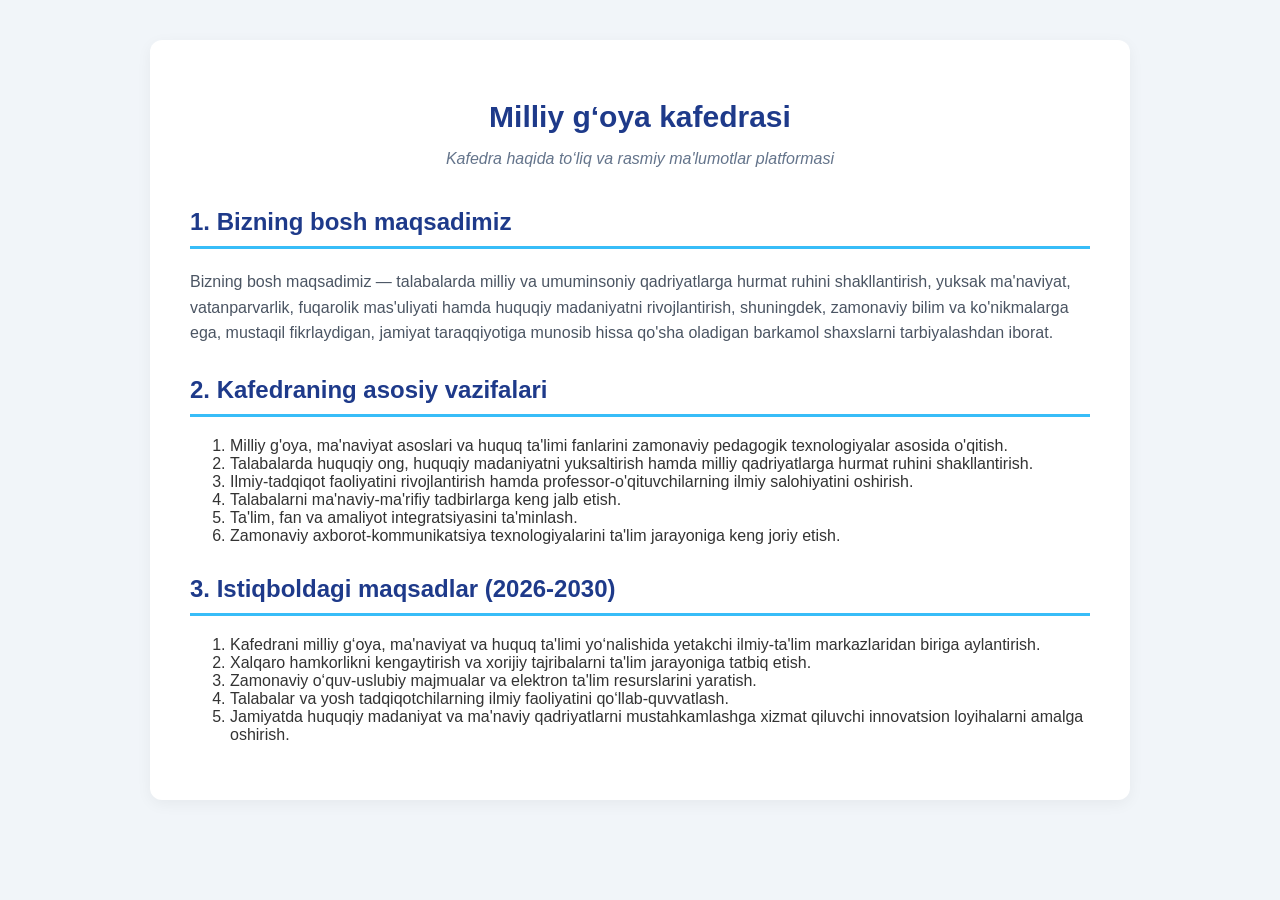
==== about.html @ 5741255f "Add files via upload" ====
<!DOCTYPE html>
<html lang="uz">
<head>
    <meta charset="UTF-8">
    <meta name="viewport" content="width=device-width, initial-scale=1.0">
    <title>Kafedra haqida batafsil ma'lumot</title>
    <link rel="stylesheet" href="style.css">
    <style>
        body {
            font-family: 'Segoe UI', sans-serif;
            background-color: #f1f5f9;
            margin: 0;
            padding: 40px 20px;
        }
        .about-page-container {
            max-width: 900px;
            margin: 0 auto;
            background: white;
            padding: 40px;
            border-radius: 12px;
            box-shadow: 0 4px 15px rgba(0,0,0,0.05);
        }
        h2 {
            color: #1e3a8a;
            border-bottom: 3px solid #38bdf8;
            padding-bottom: 10px;
            margin-top: 30px;
            font-size: 24px;
        }
        .main-title {
            text-align: center;
            color: #1e3a8a;
            font-size: 30px;
            margin-bottom: 10px;
        }
        .subtitle {
            text-align: center;
            color: #64748b;
            font-style: italic;
            margin-bottom: 40px;
        }
    </style>
</head>
<body>

    <div class="about-page-container">
        <h1 class="main-title">Milliy g‘oya kafedrasi</h1>
        <p class="subtitle">Kafedra haqida to‘liq va rasmiy ma'lumotlar platformasi</p>
        
        <h2>1. Bizning bosh maqsadimiz</h2>
        <p style="line-height: 1.6; color: #4b5563; font-size: 16px;">
            Bizning bosh maqsadimiz — talabalarda milliy va umuminsoniy qadriyatlarga hurmat ruhini shakllantirish, yuksak ma'naviyat, vatanparvarlik, fuqarolik mas'uliyati hamda huquqiy madaniyatni rivojlantirish, shuningdek, zamonaviy bilim va ko'nikmalarga ega, mustaqil fikrlaydigan, jamiyat taraqqiyotiga munosib hissa qo'sha oladigan barkamol shaxslarni tarbiyalashdan iborat.
        </p>

        <h2>2. Kafedraning asosiy vazifalari</h2>
        <ol class="task-list">
            <li>Milliy g'oya, ma'naviyat asoslari va huquq ta'limi fanlarini zamonaviy pedagogik texnologiyalar asosida o'qitish.</li>
            <li>Talabalarda huquqiy ong, huquqiy madaniyatni yuksaltirish hamda milliy qadriyatlarga hurmat ruhini shakllantirish.</li>
            <li>Ilmiy-tadqiqot faoliyatini rivojlantirish hamda professor-o'qituvchilarning ilmiy salohiyatini oshirish.</li>
            <li>Talabalarni ma'naviy-ma'rifiy tadbirlarga keng jalb etish.</li>
            <li>Ta'lim, fan va amaliyot integratsiyasini ta'minlash.</li>
            <li>Zamonaviy axborot-kommunikatsiya texnologiyalarini ta'lim jarayoniga keng joriy etish.</li>
        </ol>

        <h2>3. Istiqboldagi maqsadlar (2026-2030)</h2>
        <ol class="task-list">
            <li>Kafedrani milliy g‘oya, ma'naviyat va huquq ta'limi yo‘nalishida yetakchi ilmiy-ta'lim markazlaridan biriga aylantirish.</li>
            <li>Xalqaro hamkorlikni kengaytirish va xorijiy tajribalarni ta'lim jarayoniga tatbiq etish.</li>
            <li>Zamonaviy o‘quv-uslubiy majmualar va elektron ta'lim resurslarini yaratish.</li>
            <li>Talabalar va yosh tadqiqotchilarning ilmiy faoliyatini qo‘llab-quvvatlash.</li>
            <li>Jamiyatda huquqiy madaniyat va ma'naviy qadriyatlarni mustahkamlashga xizmat qiluvchi innovatsion loyihalarni amalga oshirish.</li>
        </ol>
    </div>

</body>
</html>
---- style.css ----
/* Umumiy sozlamalar */
body {
    font-family: 'Segoe UI', Tahoma, Geneva, Verdana, sans-serif;
    margin: 0;
    padding: 0;
    background-color: #f4f6f9;
    color: #333;
}

/* Yuqori menyu dizayni */
header {
    background-color: #1e3a8a; /* Universitetbop to'q ko'k rang */
    color: white;
    padding: 20px 50px;
    display: flex;
    justify-content: space-between;
    align-items: center;
}

header .logo {
    font-size: 20px;
    font-weight: bold;
}

header nav a {
    color: white;
    text-decoration: none;
    margin-left: 20px;
    font-weight: bold;
    transition: 0.3s;
}

header nav a:hover {
    color: #38bdf8; /* Sichqoncha ustiga kelganda och ko'k bo'ladi */
}

/* Asosiy banner qismi */
#home {
    text-align: center;
    padding: 80px 20px;
    background-color: #ffffff;
    box-shadow: 0 4px 6px rgba(0,0,0,0.05);
}

#home h1 {
    color: #1e3a8a;
    font-size: 36px;
    margin-bottom: 10px;
}

/* O'qituvchilar bo'limi */
#teachers {
    padding: 50px;
    text-align: center;
}

#teachers h2 {
    color: #1e3a8a;
    margin-bottom: 30px;
}

.teacher-grid {
    display: flex;
    justify-content: center;
    gap: 20px;
}

.teacher-card {
    background-color: white;
    padding: 20px;
    border-radius: 8px;
    width: 250px;
    box-shadow: 0 4px 10px rgba(0,0,0,0.08);
    border-top: 4px solid #1e3a8a; /* Kartaning tepasiga ko'k chiziq */
}/* Sillabuslar bo'limi dizayni */
#syllabus {
    padding: 50px;
    background-color: #ffffff;
    text-align: center;
    margin-top: 30px;
    box-shadow: 0 -4px 6px rgba(0,0,0,0.02);
}

#syllabus h2 {
    color: #1e3a8a;
}

.syllabus-list {
    max-width: 600px;
    margin: 30px auto;
    text-align: left;
}

.syllabus-item {
    background-color: #f4f6f9;
    padding: 15px 20px;
    margin-bottom: 10px;
    border-radius: 6px;
    display: flex;
    justify-content: space-between;
    align-items: center;
    border-left: 5px solid #38bdf8; /* Chap tarafiga och ko'k chiziq */
}

.syllabus-item span {
    font-weight: 500;
}

/* Yuklab olish tugmasi dizayni */
.download-btn {
    background-color: #1e3a8a;
    color: white;
    text-decoration: none;
    padding: 8px 15px;
    border-radius: 4px;
    font-size: 14px;
    font-weight: bold;
    transition: 0.3s;
}

.download-btn:hover {
    background-color: #38bdf8;
    color: #1e3a8a;
}/* Yuklab olish bo'limidagi matn rangini to'g'rilash */
.syllabus-item span {
    color: #1e3a8a; /* Matn rangini chiroyli to'q ko'k qiladi */
}

/* "Tez kunda" deb yozilgan havolani ham ko'rinadigan qilish */
.syllabus-item a[href="#"] {
    color: #ef4444; /* Uni qizil rangda ko'rsatadi */
    text-decoration: none;
    font-weight: bold;
}/* Banner rasmi dizayni */
.banner-img {
    width: 100%;
    max-width: 800px; /* Rasm kengligini chegaralaydi */
    height: 350px;
    object-fit: cover; /* Rasmni cho'zib yubormasdan chiroyli kesadi */
    border-radius: 12px; /* Burchaklarini yumaloq qiladi */
    margin-bottom: 20px;
    box-shadow: 0 8px 20px rgba(0, 0, 0, 0.15); /* Rasmga soya beradi */
}/* Ochilib chiquvchi blok dizayni */
#about {
    padding: 60px 20px;
    background-color: #f8fafc;
    text-align: center;
}

.instruction {
    color: #6b7280;
    margin-bottom: 25px;
    font-style: italic;
}

.accordion-container {
    max-width: 800px;
    margin: 0 auto;
    text-align: left;
}

.accordion-item {
    background-color: white;
    margin-bottom: 15px;
    border-radius: 8px;
    box-shadow: 0 4px 6px rgba(0, 0, 0, 0.05);
    overflow: hidden;
    border-left: 5px solid #1e3a8a;
}

.accordion-header {
    background-color: #ffffff;
    color: #1e3a8a;
    padding: 20px;
    font-size: 18px;
    font-weight: bold;
    cursor: pointer;
    display: flex;
    justify-content: space-between;
    align-items: center;
    transition: background 0.3s;
    user-select: none;
}

.accordion-header:hover {
    background-color: #f1f5f9;
}

.accordion-header span {
    font-size: 22px;
    color: #38bdf8;
    transition: 0.3s;
}

/* Berkinib turadigan kontent qismi */
.accordion-content {
    max-height: 0;
    overflow: hidden;
    transition: max-height 0.3s ease-out;
    background-color: #fcfdfe;
}

.accordion-content p {
    padding: 0 20px 20px 20px;
    margin: 0;
    line-height: 1.6;
    color: #4b5563;
}/* "Xush kelibsiz" sarlavhasi dizayni */
#home h1 {
    font-family: 'Segoe UI', Roboto, sans-serif;
    color: #1e3a8a;
    font-size: 38px;
    font-weight: 800;
    margin-bottom: 25px;
    letter-spacing: -0.5px; /* Harflarni bir-biriga yaqinroq va nafis qiladi */
}

/* Yangi zamonaviy blok (Badge) dizayni */
.platform-badge {
    background: linear-gradient(135deg, #f0f4f8 0%, #e2e8f0 100%);
    border-left: 5px solid #38bdf8; /* Och ko'k urg'u chizig'i */
    display: inline-flex;
    align-items: center;
    justify-content: center;
    gap: 15px;
    padding: 12px 25px;
    border-radius: 30px; /* Yumaloq chiroyli kapsula shakli */
    max-width: 85%;
    margin: 0 auto;
    box-shadow: 0 4px 12px rgba(0, 0, 0, 0.03);
}

/* Yo'nalish kodi (60111100) uchun chiroyli ko'k quticha */
.code-number {
    background-color: #1e3a8a;
    color: white;
    font-weight: bold;
    padding: 6px 14px;
    border-radius: 20px;
    font-size: 14px;
    letter-spacing: 1px;
}

/* Asosiy matn shrifti va dizayni */
.platform-text {
    margin: 0;
    color: #334155;
    font-size: 15px;
    font-weight: 600;
    text-transform: uppercase; /* Harflarni tartibli katta qiladi */
    letter-spacing: 0.5px;
    line-height: 1.4;
    text-align: left;
}
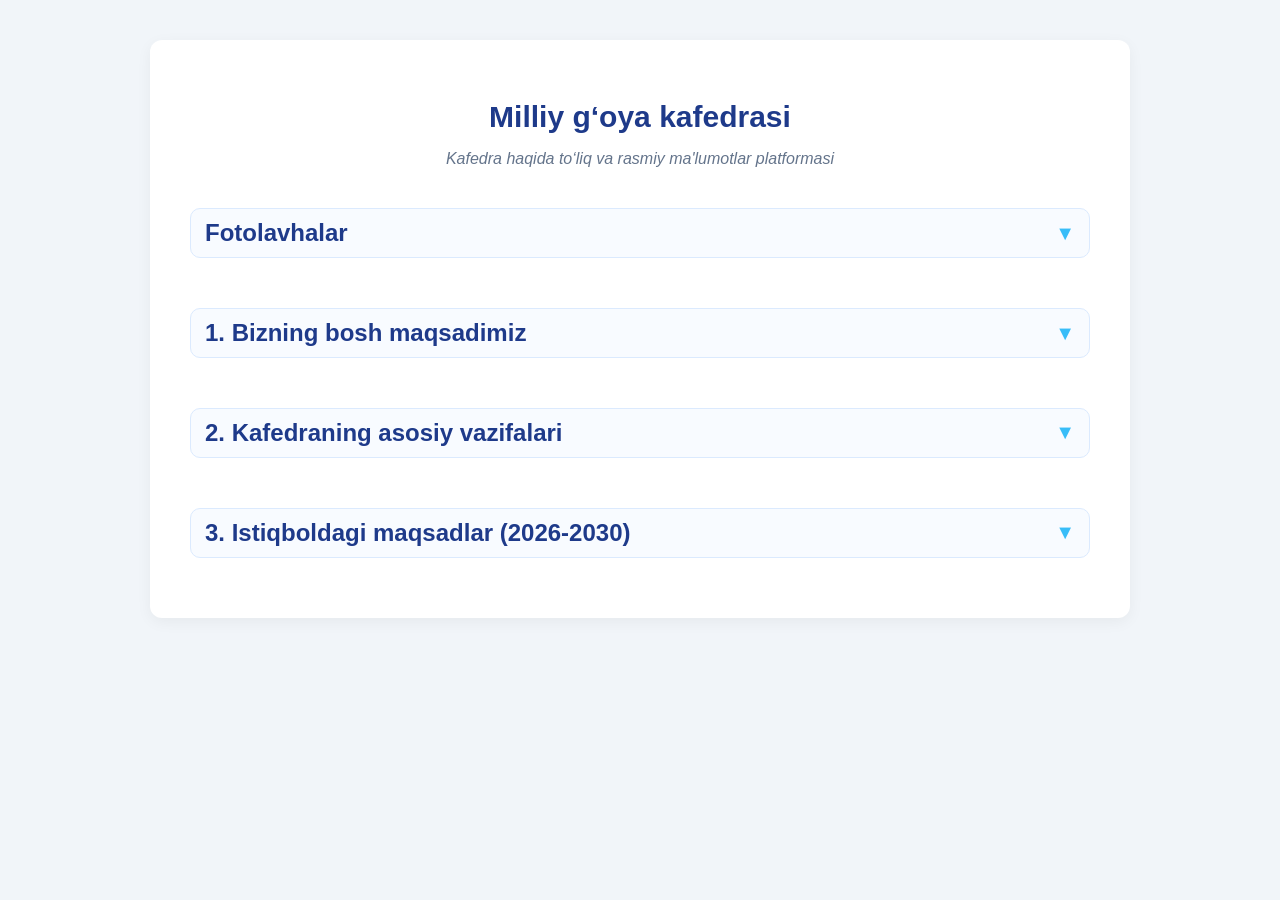
==== commit b7d53576: "Add files via upload" ====
--- a/about.html
+++ b/about.html
@@ -39,6 +39,135 @@
             font-style: italic;
             margin-bottom: 40px;
         }
+        .gallery-toggle {
+            display: flex;
+            align-items: center;
+            justify-content: space-between;
+            cursor: pointer;
+            user-select: none;
+            margin-top: 30px;
+            padding: 10px 14px;
+            border: 1px solid #dbeafe;
+            border-radius: 10px;
+            background: #f8fbff;
+            transition: background 0.2s ease;
+        }
+        .gallery-toggle:hover {
+            background: #eff6ff;
+        }
+        .gallery-toggle .arrow {
+            font-size: 20px;
+            color: #38bdf8;
+            transition: transform 0.3s ease;
+        }
+        .content-toggle {
+            display: flex;
+            align-items: center;
+            justify-content: space-between;
+            cursor: pointer;
+            user-select: none;
+            padding: 10px 14px;
+            border: 1px solid #dbeafe;
+            border-radius: 10px;
+            background: #f8fbff;
+            transition: background 0.2s ease;
+        }
+        .content-toggle:hover {
+            background: #eff6ff;
+        }
+        .content-toggle .arrow {
+            font-size: 20px;
+            color: #38bdf8;
+            transition: transform 0.3s ease;
+        }
+        .gallery-content {
+            max-height: 0;
+            overflow: hidden;
+            transition: max-height 0.3s ease;
+        }
+        .gallery-content.open {
+            max-height: 1400px;
+        }
+        .gallery-grid {
+            display: grid;
+            grid-template-columns: repeat(2, minmax(220px, 1fr));
+            gap: 20px;
+            margin: 20px 0 30px;
+        }
+        .gallery-item {
+            background: #f8fafc;
+            border: 1px solid #e2e8f0;
+            border-radius: 12px;
+            overflow: hidden;
+            box-shadow: 0 4px 12px rgba(15, 23, 42, 0.06);
+            cursor: pointer;
+            transition: transform 0.2s ease, box-shadow 0.2s ease;
+        }
+        .gallery-item:hover {
+            transform: translateY(-2px);
+            box-shadow: 0 8px 16px rgba(15, 23, 42, 0.12);
+        }
+        .gallery-item img {
+            width: 100%;
+            height: 220px;
+            object-fit: cover;
+            display: block;
+        }
+        .gallery-item figcaption {
+            padding: 10px 12px;
+            font-size: 14px;
+            color: #334155;
+            font-weight: 600;
+            text-align: center;
+        }
+        .modal {
+            display: none;
+            position: fixed;
+            inset: 0;
+            background: rgba(2, 6, 23, 0.85);
+            justify-content: center;
+            align-items: center;
+            z-index: 2000;
+            padding: 20px;
+        }
+        .modal.active {
+            display: flex;
+        }
+        .modal-content {
+            position: relative;
+            max-width: 900px;
+            width: 100%;
+            max-height: 90vh;
+            background: white;
+            border-radius: 16px;
+            overflow: hidden;
+            box-shadow: 0 20px 50px rgba(0, 0, 0, 0.25);
+        }
+        .modal-content img {
+            width: 100%;
+            height: auto;
+            max-height: 80vh;
+            object-fit: contain;
+            display: block;
+        }
+        .modal-close {
+            position: absolute;
+            top: 10px;
+            right: 12px;
+            background: rgba(15, 23, 42, 0.8);
+            color: white;
+            border: none;
+            border-radius: 50%;
+            width: 36px;
+            height: 36px;
+            font-size: 20px;
+            cursor: pointer;
+        }
+        @media (max-width: 640px) {
+            .gallery-grid {
+                grid-template-columns: 1fr;
+            }
+        }
     </style>
 </head>
 <body>
@@ -46,31 +175,113 @@
     <div class="about-page-container">
         <h1 class="main-title">Milliy g‘oya kafedrasi</h1>
         <p class="subtitle">Kafedra haqida to‘liq va rasmiy ma'lumotlar platformasi</p>
+
+        <h2 class="gallery-toggle" onclick="toggleGallery()">
+            <span>Fotolavhalar</span>
+            <span class="arrow" id="galleryArrow">▼</span>
+        </h2>
+        <div class="gallery-content" id="galleryContent">
+            <div class="gallery-grid">
+                <figure class="gallery-item" onclick="openModal('jontoshmatov22.jpg', 'Jontoshmatov 22')">
+                    <img src="jontoshmatov22.jpg" alt="Jontoshmatov 22">
+                    <figcaption>Jontoshmatov 22</figcaption>
+                </figure>
+                <figure class="gallery-item" onclick="openModal('jontoshmatov33.jpg', 'Jontoshmatov 33')">
+                    <img src="jontoshmatov33.jpg" alt="Jontoshmatov 33">
+                    <figcaption>Jontoshmatov 33</figcaption>
+                </figure>
+                <figure class="gallery-item" onclick="openModal('jontoshmatov44.jpg', 'Jontoshmatov 44')">
+                    <img src="jontoshmatov44.jpg" alt="Jontoshmatov 44">
+                    <figcaption>Jontoshmatov 44</figcaption>
+                </figure>
+                <figure class="gallery-item" onclick="openModal('jon toshmatov.jpg', 'Jon Toshmatov')">
+                    <img src="jon toshmatov.jpg" alt="Jon Toshmatov">
+                    <figcaption>Jon Toshmatov</figcaption>
+                </figure>
+            </div>
+        </div>
         
-        <h2>1. Bizning bosh maqsadimiz</h2>
-        <p style="line-height: 1.6; color: #4b5563; font-size: 16px;">
-            Bizning bosh maqsadimiz — talabalarda milliy va umuminsoniy qadriyatlarga hurmat ruhini shakllantirish, yuksak ma'naviyat, vatanparvarlik, fuqarolik mas'uliyati hamda huquqiy madaniyatni rivojlantirish, shuningdek, zamonaviy bilim va ko'nikmalarga ega, mustaqil fikrlaydigan, jamiyat taraqqiyotiga munosib hissa qo'sha oladigan barkamol shaxslarni tarbiyalashdan iborat.
-        </p>
-
-        <h2>2. Kafedraning asosiy vazifalari</h2>
-        <ol class="task-list">
-            <li>Milliy g'oya, ma'naviyat asoslari va huquq ta'limi fanlarini zamonaviy pedagogik texnologiyalar asosida o'qitish.</li>
-            <li>Talabalarda huquqiy ong, huquqiy madaniyatni yuksaltirish hamda milliy qadriyatlarga hurmat ruhini shakllantirish.</li>
-            <li>Ilmiy-tadqiqot faoliyatini rivojlantirish hamda professor-o'qituvchilarning ilmiy salohiyatini oshirish.</li>
-            <li>Talabalarni ma'naviy-ma'rifiy tadbirlarga keng jalb etish.</li>
-            <li>Ta'lim, fan va amaliyot integratsiyasini ta'minlash.</li>
-            <li>Zamonaviy axborot-kommunikatsiya texnologiyalarini ta'lim jarayoniga keng joriy etish.</li>
-        </ol>
-
-        <h2>3. Istiqboldagi maqsadlar (2026-2030)</h2>
-        <ol class="task-list">
-            <li>Kafedrani milliy g‘oya, ma'naviyat va huquq ta'limi yo‘nalishida yetakchi ilmiy-ta'lim markazlaridan biriga aylantirish.</li>
-            <li>Xalqaro hamkorlikni kengaytirish va xorijiy tajribalarni ta'lim jarayoniga tatbiq etish.</li>
-            <li>Zamonaviy o‘quv-uslubiy majmualar va elektron ta'lim resurslarini yaratish.</li>
-            <li>Talabalar va yosh tadqiqotchilarning ilmiy faoliyatini qo‘llab-quvvatlash.</li>
-            <li>Jamiyatda huquqiy madaniyat va ma'naviy qadriyatlarni mustahkamlashga xizmat qiluvchi innovatsion loyihalarni amalga oshirish.</li>
-        </ol>
+        <h2 class="content-toggle" onclick="toggleContent('goalContent', 'goalArrow')">
+            <span>1. Bizning bosh maqsadimiz</span>
+            <span class="arrow" id="goalArrow">▼</span>
+        </h2>
+        <div class="gallery-content" id="goalContent">
+            <p style="line-height: 1.6; color: #4b5563; font-size: 16px; margin: 12px 0 0 0;">
+                Bizning bosh maqsadimiz — talabalarda milliy va umuminsoniy qadriyatlarga hurmat ruhini shakllantirish, yuksak ma'naviyat, vatanparvarlik, fuqarolik mas'uliyati hamda huquqiy madaniyatni rivojlantirish, shuningdek, zamonaviy bilim va ko'nikmalarga ega, mustaqil fikrlaydigan, jamiyat taraqqiyotiga munosib hissa qo'sha oladigan barkamol shaxslarni tarbiyalashdan iborat.
+            </p>
+        </div>
+
+        <h2 class="content-toggle" onclick="toggleContent('tasksContent', 'tasksArrow')">
+            <span>2. Kafedraning asosiy vazifalari</span>
+            <span class="arrow" id="tasksArrow">▼</span>
+        </h2>
+        <div class="gallery-content" id="tasksContent">
+            <ol class="task-list" style="margin: 12px 0 0 0;">
+                <li>Milliy g'oya, ma'naviyat asoslari va huquq ta'limi fanlarini zamonaviy pedagogik texnologiyalar asosida o'qitish.</li>
+                <li>Talabalarda huquqiy ong, huquqiy madaniyatni yuksaltirish hamda milliy qadriyatlarga hurmat ruhini shakllantirish.</li>
+                <li>Ilmiy-tadqiqot faoliyatini rivojlantirish hamda professor-o'qituvchilarning ilmiy salohiyatini oshirish.</li>
+                <li>Talabalarni ma'naviy-ma'rifiy tadbirlarga keng jalb etish.</li>
+                <li>Ta'lim, fan va amaliyot integratsiyasini ta'minlash.</li>
+                <li>Zamonaviy axborot-kommunikatsiya texnologiyalarini ta'lim jarayoniga keng joriy etish.</li>
+            </ol>
+        </div>
+
+        <h2 class="content-toggle" onclick="toggleContent('goalsContent', 'goalsArrow')">
+            <span>3. Istiqboldagi maqsadlar (2026-2030)</span>
+            <span class="arrow" id="goalsArrow">▼</span>
+        </h2>
+        <div class="gallery-content" id="goalsContent">
+            <ol class="task-list" style="margin: 12px 0 0 0;">
+                <li>Kafedrani milliy g‘oya, ma'naviyat va huquq ta'limi yo‘nalishida yetakchi ilmiy-ta'lim markazlaridan biriga aylantirish.</li>
+                <li>Xalqaro hamkorlikni kengaytirish va xorijiy tajribalarni ta'lim jarayoniga tatbiq etish.</li>
+                <li>Zamonaviy o‘quv-uslubiy majmualar va elektron ta'lim resurslarini yaratish.</li>
+                <li>Talabalar va yosh tadqiqotchilarning ilmiy faoliyatini qo‘llab-quvvatlash.</li>
+                <li>Jamiyatda huquqiy madaniyat va ma'naviy qadriyatlarni mustahkamlashga xizmat qiluvchi innovatsion loyihalarni amalga oshirish.</li>
+            </ol>
+        </div>
     </div>
+
+    <div class="modal" id="imageModal" onclick="closeModal()">
+        <div class="modal-content" onclick="event.stopPropagation()">
+            <button class="modal-close" onclick="closeModal()" aria-label="Yopish">×</button>
+            <img id="modalImage" src="" alt="">
+        </div>
+    </div>
+
+    <script>
+        function toggleGallery() {
+            const content = document.getElementById('galleryContent');
+            const arrow = document.getElementById('galleryArrow');
+            const isOpen = content.classList.contains('open');
+
+            content.classList.toggle('open', !isOpen);
+            arrow.style.transform = isOpen ? 'rotate(0deg)' : 'rotate(180deg)';
+        }
+
+        function toggleContent(contentId, arrowId) {
+            const content = document.getElementById(contentId);
+            const arrow = document.getElementById(arrowId);
+            const isOpen = content.classList.contains('open');
+
+            content.classList.toggle('open', !isOpen);
+            arrow.style.transform = isOpen ? 'rotate(0deg)' : 'rotate(180deg)';
+        }
+
+        function openModal(src, alt) {
+            const modal = document.getElementById('imageModal');
+            const modalImage = document.getElementById('modalImage');
+            modalImage.src = src;
+            modalImage.alt = alt;
+            modal.classList.add('active');
+            document.body.style.overflow = 'hidden';
+        }
+
+        function closeModal() {
+            const modal = document.getElementById('imageModal');
+            modal.classList.remove('active');
+            document.body.style.overflow = '';
+        }
+    </script>
 
 </body>
 </html>
--- a/style.css
+++ b/style.css
@@ -8,30 +8,68 @@
 }
 
 /* Yuqori menyu dizayni */
+/* 2. Header va Navigatsiya Menyusi (Yangilangan) */
 header {
-    background-color: #1e3a8a; /* Universitetbop to'q ko'k rang */
-    color: white;
-    padding: 20px 50px;
+    background: linear-gradient(135deg, #1e3a8a 0%, #0f172a 100%);
+    padding: 15px 5%;
+    position: sticky;
+    top: 0;
+    z-index: 1000;
+    box-shadow: 0 4px 20px rgba(0, 0, 0, 0.1);
     display: flex;
     justify-content: space-between;
     align-items: center;
 }
 
-header .logo {
-    font-size: 20px;
-    font-weight: bold;
+/* Chap tomondagi akademik matnlar bloki */
+.logo-area {
+    display: flex;
+    flex-direction: column;
+    gap: 2px;
+}
+
+.univ-name {
+    color: #38bdf8; /* Och havorang urg'u */
+    font-size: 12px;
+    text-transform: uppercase;
+    letter-spacing: 1px;
+    font-weight: 600;
+}
+
+.faculty-name {
+    color: #94a3b8;
+    font-size: 13px;
+    font-weight: 400;
+}
+
+header h1.dept-name {
+    color: #ffffff;
+    font-size: 18px;
+    font-weight: 700;
+    margin-top: 2px;
+    letter-spacing: -0.3px;
+}
+
+/* O'ng tomondagi menyu tugmalari */
+header nav {
+    display: flex;
+    gap: 10px;
 }
 
 header nav a {
-    color: white;
+    color: #cbd5e1;
     text-decoration: none;
-    margin-left: 20px;
-    font-weight: bold;
-    transition: 0.3s;
+    font-weight: 500;
+    font-size: 14px;
+    transition: all 0.3s ease;
+    padding: 8px 14px;
+    border-radius: 6px;
+    white-space: nowrap; /* Yozuvlar ikki qatorga bo'linib ketmasligi uchun */
 }
 
 header nav a:hover {
-    color: #38bdf8; /* Sichqoncha ustiga kelganda och ko'k bo'ladi */
+    color: #ffffff;
+    background-color: rgba(255, 255, 255, 0.1);
 }
 
 /* Asosiy banner qismi */
@@ -60,19 +98,91 @@
 }
 
 .teacher-grid {
-    display: flex;
+    display: grid;
+    grid-template-columns: repeat(4, minmax(200px, 1fr));
+    gap: 18px;
+    align-items: stretch;
+    justify-items: center;
+}
+
+.teacher-card {
+    background: linear-gradient(180deg, #ffffff 0%, #f8fbff 100%);
+    padding: 16px 14px;
+    border-radius: 14px;
+    width: 100%;
+    max-width: 220px;
+    min-height: 300px;
+    box-shadow: 0 8px 20px rgba(15, 23, 42, 0.08);
+    border-top: 3px solid #1e3a8a;
+    display: flex;
+    flex-direction: column;
+    align-items: center;
+    justify-content: flex-start;
+    text-align: center;
+}
+
+.teacher-avatar {
+    margin: 0 auto 12px auto;
+    width: 118px;
+    height: 118px;
+    display: flex;
+    align-items: center;
     justify-content: center;
-    gap: 20px;
-}
-
-.teacher-card {
-    background-color: white;
-    padding: 20px;
-    border-radius: 8px;
-    width: 250px;
-    box-shadow: 0 4px 10px rgba(0,0,0,0.08);
-    border-top: 4px solid #1e3a8a; /* Kartaning tepasiga ko'k chiziq */
-}/* Sillabuslar bo'limi dizayni */
+    border-radius: 18px;
+    padding: 4px;
+    background: linear-gradient(135deg, #ffffff 0%, #dbeafe 50%, #bfdbfe 100%);
+    box-shadow: 0 6px 14px rgba(30, 58, 138, 0.16);
+    border: 2px solid #1e3a8a;
+}
+
+.teacher-avatar-img {
+    width: 100%;
+    height: 100%;
+    border-radius: 14px;
+    object-fit: cover;
+    background-color: #ffffff;
+    display: block;
+}
+
+.teacher-card .role {
+    margin: 0 0 4px 0;
+    font-size: 14px;
+    font-weight: 700;
+    color: #1e3a8a;
+}
+
+.teacher-card .degree,
+.teacher-card .full-name {
+    margin: 0 0 4px 0;
+    font-size: 12.5px;
+    color: #475569;
+    line-height: 1.4;
+}
+
+.teacher-card .full-name {
+    margin-top: 2px;
+    font-weight: 700;
+    color: #0f172a;
+}
+
+@media (max-width: 1200px) {
+    .teacher-grid {
+        grid-template-columns: repeat(2, minmax(200px, 1fr));
+    }
+}
+
+@media (max-width: 640px) {
+    .teacher-grid {
+        grid-template-columns: 1fr;
+    }
+
+    .teacher-card {
+        max-width: 280px;
+        min-height: auto;
+    }
+}
+
+/* Sillabuslar bo'limi dizayni */
 #syllabus {
     padding: 50px;
     background-color: #ffffff;
@@ -131,20 +241,26 @@
     color: #ef4444; /* Uni qizil rangda ko'rsatadi */
     text-decoration: none;
     font-weight: bold;
-}/* Banner rasmi dizayni */
-.banner-img {
+/* --- Rasm va Banner Qismi --- */
+#hero {
+    max-width: 1000px;
+    margin: 40px auto 20px auto; /* Tepadagi menyudan va pastdagi matndan chiroyli masofa */
+    padding: 0 20px;
+    text-align: center;
+}
+
+#hero img {
     width: 100%;
-    max-width: 800px; /* Rasm kengligini chegaralaydi */
-    height: 350px;
-    object-fit: cover; /* Rasmni cho'zib yubormasdan chiroyli kesadi */
-    border-radius: 12px; /* Burchaklarini yumaloq qiladi */
-    margin-bottom: 20px;
-    box-shadow: 0 8px 20px rgba(0, 0, 0, 0.15); /* Rasmga soya beradi */
-}/* Ochilib chiquvchi blok dizayni */
-#about {
-    padding: 60px 20px;
-    background-color: #f8fafc;
-    text-align: center;
+    max-height: 400px; /* Rasmni juda katta bo'lib ketishidan saqlaydi */
+    object-fit: cover; /* Rasmni cho'zib yubormasdan, chiroyli kesib joylashtiradi */
+    border-radius: 16px; /* Burchaklarini zamonaviy yumaloq qiladi */
+    box-shadow: 0 10px 25px rgba(15, 23, 42, 0.08); /* Atrofiga muloyim professional soya beradi */
+    transition: transform 0.3s ease;
+}
+
+#hero img:hover {
+    transform: scale(1.01); /* Sichqoncha kelganda rasm salgina kattalashadi */
+}
 }
 
 .instruction {
@@ -251,4 +367,626 @@
     letter-spacing: 0.5px;
     line-height: 1.4;
     text-align: left;
+}/* Akkordeon ichidagi raqamlangan ro'yxat dizayni */
+.task-list {
+    padding-left: 20px;
+    padding-bottom: 20px;
+    margin: 0;
+    color: #4b5563;
+}
+
+.task-list li {
+    margin-bottom: 10px; /* Qatorlar orasidagi masofa */
+    line-height: 1.5;
+    font-size: 15px;
+}
+
+.task-list li::marker {
+    color: #1e3a8a; /* Raqamlarning rangini to'q ko'k qiladi */
+    font-weight: bold;
+}/* O'qituvchilar blokining ichki dizayni */
+.teacher-grid {
+    display: flex;
+    flex-wrap: wrap;
+    gap: 20px;
+    justify-content: center;
+}
+
+.teacher-card {
+    background-color: #f8fafc;
+    border: 1px solid #e2e8f0;
+    border-radius: 10px;
+    padding: 20px;
+    width: 220px;
+    text-align: center;
+    box-shadow: 0 2px 5px rgba(0,0,0,0.02);
+    transition: transform 0.2s;
+}
+
+.teacher-card:hover {
+    transform: translateY(-5px); /* Sichqoncha kelganda ozgina tepaga ko'tariladi */
+    border-color: #38bdf8;
+}
+
+.teacher-avatar {
+    font-size: 40px;
+    margin-bottom: 10px;
+}
+
+.teacher-card h3 {
+    margin: 10px 0 5px 0;
+    color: #1e3a8a;
+    font-size: 18px;
+}
+
+.role {
+    margin: 0;
+    font-weight: bold;
+    color: #334155;
+    font-size: 14px;
+}
+
+.degree {
+    margin: 5px 0 0 0;
+    color: #64748b;
+    font-size: 13px;
+}/* --- Bakalavr va Magistr bloklari tizimi --- */
+.edu-stages-container {
+    display: flex;
+    flex-direction: column;
+    gap: 20px; /* Ikki blok orasidagi masofa */
+    align-items: center;
+    margin-top: 25px;
+}
+
+.stage-card {
+    display: flex;
+    align-items: center;
+    gap: 15px;
+    background-color: #ffffff;
+    padding: 10px 20px;
+    border-radius: 50px;
+    border: 1px solid #e2e8f0;
+    box-shadow: 0 4px 10px rgba(0, 0, 0, 0.02);
+    width: 100%;
+    max-width: 850px;
+}
+
+/* --- Professional Yo'nalishlar Dizayni --- */
+.program-grid {
+    display: flex;
+    flex-direction: column;
+    gap: 16px;
+    max-width: 750px;
+    margin: 30px auto 0 auto;
+}
+
+.program-card {
+    background: #ffffff;
+    border: 1px solid #e2e8f0;
+    border-radius: 12px;
+    padding: 20px 24px;
+    text-align: left; /* Matnni chapdan tekislaydi, bu o'qishni osonlashtiradi */
+    box-shadow: 0 4px 6px -1px rgba(15, 23, 42, 0.03);
+    transition: all 0.3s cubic-bezier(0.4, 0, 0.2, 1);
+}
+
+/* Sichqoncha kelgandagi nozik effekt */
+.program-card:hover {
+    transform: translateX(4px); /* O'ngga biroz jilb saytni jonli ko'rsatadi */
+    border-color: #38bdf8;
+    box-shadow: 0 10px 20px -5px rgba(15, 23, 42, 0.06);
+}
+
+.program-header {
+    display: flex;
+    justify-content: space-between;
+    align-items: center;
+    margin-bottom: 12px;
+}
+
+/* Nishonchalar (Badges) */
+.program-badge {
+    padding: 4px 12px;
+    border-radius: 6px;
+    font-size: 12px;
+    font-weight: 700;
+    text-transform: uppercase;
+    letter-spacing: 0.5px;
+}
+
+.program-badge.bachelor {
+    background-color: #e0f2fe;
+    color: #0369a1;
+}
+
+.program-badge.master {
+    background-color: #dcfce7;
+    color: #15803d;
+}
+
+/* Shaffof va chiroyli yo'nalish kodi */
+.program-code {
+    font-family: monospace; /* Kodlar uchun maxsus shrift */
+    background-color: #f1f5f9;
+    color: #475569;
+    padding: 4px 10px;
+    border-radius: 6px;
+    font-size: 13px;
+    font-weight: 600;
+    border: 1px dashed #cbd5e1;
+}
+
+/* Yo'nalish nomi */
+.program-title {
+    color: #0f172a;
+    font-size: 17px;
+    font-weight: 600;
+    line-height: 1.4;
+    margin: 0;
+}/* --- Yo'nalishlar ichidagi yangi menyu dizayni --- */
+.program-card.accordion-item {
+    padding: 0; /* Ichki kontent silliq ochilishi uchun chetlarini tozalaymiz */
+    cursor: pointer;
+}
+
+.program-header.accordion-header {
+    padding: 24px;
+    display: flex;
+    justify-content: space-between;
+    align-items: center;
+    width: 100%;
+}
+
+.right-area {
+    display: flex;
+    align-items: center;
+    gap: 15px;
+}
+
+.arrow {
+    color: #94a3b8;
+    font-size: 12px;
+    transition: transform 0.3s ease;
+}
+
+/* Kartochka ochilganda strelkani tepaga qaratadi */
+.accordion-item.active .arrow {
+    transform: rotate(180deg);
+    color: #1e3a8a;
+}
+
+/* Ichki hujjatlar joylashuvi (Grid) */
+.sub-menu-grid {
+    display: grid;
+    grid-template-columns: repeat(auto-fit, minmax(200px, 1fr));
+    gap: 15px;
+    padding: 0 24px 24px 24px; /* Faqat ochilganda ko'rinadigan chiroyli masofalar */
+    background-color: #f8fafc; /* Och kulrang ichki fon */
+}
+
+/* Ichki tugmalar (Hujjat havolalari) */
+.sub-menu-item {
+    background: #ffffff;
+    border: 1px solid #e2e8f0;
+    border-radius: 10px;
+    padding: 14px 18px;
+    display: flex;
+    align-items: center;
+    gap: 12px;
+    text-decoration: none;
+    transition: all 0.2s ease;
+}
+
+.sub-menu-item:hover {
+    border-color: #38bdf8;
+    background-color: #f0fdfa; /* Yengil och yashil-havorang effekt */
+    transform: translateY(-2px);
+    box-shadow: 0 4px 12px rgba(0, 0, 0, 0.05);
+}
+
+.sub-menu-item .icon {
+    font-size: 24px;
+    background: #f1f5f9;
+    padding: 8px;
+    border-radius: 8px;
+}
+
+.sub-menu-item h4 {
+    margin: 0;
+    color: #1e3a8a;
+    font-size: 14px;
+    font-weight: 600;
+}
+
+.sub-menu-item p {
+    margin: 2px 0 0 0;
+    color: #64748b;
+    font-size: 11px;
+    padding: 0; /* Eski p uslublarini bekor qiladi */
+}/* Mana shu kod yo'nalishlar kartochkasi silliq ochilishi uchun shart: */
+.accordion-content {
+    max-height: 0;
+    overflow: hidden;
+    transition: max-height 0.3s ease-out; /* Silliq pastga tushish effekti */
+}/* --- 1. Xush kelibsiz sarlavhasi dizayni --- */
+.welcome-section h2 {
+    color: #1e3a8a; /* Milliy to'q ko'k rang */
+    font-size: 32px;
+    font-weight: 800;
+    text-align: center;
+    margin-top: 40px;
+    margin-bottom: 35px;
+    letter-spacing: -0.5px;
+    position: relative;
+    display: inline-block;
+    width: 100%;
+}
+
+/* Sarlavha tagidagi chiroyli mitti chiziqcha */
+.welcome-section h2::after {
+    content: '';
+    display: block;
+    width: 60px;
+    height: 4px;
+    background: linear-gradient(90deg, #38bdf8, #1e3a8a);
+    margin: 12px auto 0 auto;
+    border-radius: 2px;
+}
+
+/* --- 2. Qisilib qolgan ichki menyuni havodor qilish --- */
+.program-card {
+    background: #ffffff;
+    border: 1px solid #e2e8f0;
+    border-radius: 16px; /* Burchaklari yanada silliq */
+    margin-bottom: 20px;
+    box-shadow: 0 4px 15px rgba(15, 23, 42, 0.02);
+    overflow: hidden;
+}
+
+.sub-menu-grid {
+    display: grid;
+    grid-template-columns: repeat(auto-fit, minmax(220px, 1fr)); /* Bloklar kengligi kengaytirildi */
+    gap: 20px; /* Bloklar orasidagi masofa ochildi */
+    padding: 24px 30px 30px 30px; /* Chetlaridan keng joy tashlandi */
+    background-color: #f8fafc; /* Toza va yengil fon */
+    border-top: 1px solid #f1f5f9;
+}
+
+.sub-menu-item {
+    background: #ffffff;
+    border: 1px solid #e2e8f0;
+    border-radius: 12px;
+    padding: 20px 18px; /* Ichki havo ko'paytirildi */
+    display: flex;
+    align-items: center;
+    gap: 15px;
+    text-decoration: none;
+    transition: all 0.25s ease;
+}
+
+/* Sichqoncha kelganda nafis reaksiya */
+.sub-menu-item:hover {
+    border-color: #38bdf8;
+    background-color: #f0fdfa; 
+    transform: translateY(-3px); /* Bir oz tepaga ko'tariladi */
+    box-shadow: 0 8px 20px rgba(15, 23, 42, 0.06);
+}
+
+.sub-menu-item .icon {
+    font-size: 26px;
+    background: #f1f5f9;
+    padding: 10px;
+    border-radius: 10px;
+    display: flex;
+    align-items: center;
+    justify-content: center;
+}
+
+.sub-menu-item h4 {
+    margin: 0;
+    color: #1e3a8a;
+    font-size: 15px;
+    font-weight: 700;
+}
+
+.sub-menu-item p {
+    margin: 4px 0 0 0;
+    color: #64748b;
+    font-size: 12px;
+    line-height: 1.3;
+}/* --- Ichki bo'limlarni bitta qatorga chiroyli tekislash --- */
+.sub-menu-grid {
+    display: flex;
+    flex-direction: row; /* Elementlarni majburiy bitta qatorga tizadi */
+    justify-content: space-between; /* Bloklar orasini teng ochadi */
+    gap: 15px; /* Bloklar orasidagi masofa */
+    padding: 20px 24px 24px 24px;
+    background-color: #f8fafc;
+    border-top: 1px solid #e2e8f0;
+}
+
+/* Ichidagi har bir tugma (Card) dizayni */
+.sub-menu-item {
+    flex: 1; /* Hamma tugmalar bir xil teng kenglikda bo'ladi */
+    background: #ffffff;
+    border: 1px solid #e2e8f0;
+    border-radius: 12px;
+    padding: 16px 14px;
+    display: flex;
+    align-items: center;
+    gap: 12px;
+    text-decoration: none;
+    transition: all 0.25s ease;
+    min-width: 0; /* Matnlar sig'may qolib chetga chiqib ketmasligi uchun */
+}
+
+/* Sichqoncha kelganda nafis effekt */
+.sub-menu-item:hover {
+    border-color: #38bdf8;
+    background-color: #f0fdfa;
+    transform: translateY(-3px);
+    box-shadow: 0 6px 15px rgba(15, 23, 42, 0.05);
+}
+
+.sub-menu-item .icon {
+    font-size: 24px;
+    background: #f1f5f9;
+    padding: 8px;
+    border-radius: 8px;
+    flex-shrink: 0; /* Ikonka siqilib qolmasligi uchun */
+}
+
+.sub-menu-item h4 {
+    margin: 0;
+    color: #1e3a8a;
+    font-size: 14px;
+    font-weight: 700;
+    white-space: nowrap; /* Yozuv bitta qatorda tursin */
+}
+
+.sub-menu-item p {
+    margin: 2px 0 0 0;
+    color: #64748b;
+    font-size: 11px;
+    line-height: 1.2;
+}
+
+/* --- Mobil telefonlar uchun moslashuvchanlik (Responsive) --- */
+@media (max-width: 768px) {
+    .sub-menu-grid {
+        flex-direction: column; /* Telefonlarda rasmda turgandek qulay pastma-past tushadi */
+    }
+}/* --- Qahramon (Banner) qismini ilmiy va ixcham qilish --- */
+#home {
+    background-color: #ffffff; /* Oq fon ko'proq bo'lishi uchun */
+    padding-top: 40px;
+    padding-bottom: 20px;
+    display: flex;
+    flex-direction: column;
+    align-items: center; /* Rasmni shundoq markazga tekislaydi */
+}
+
+.banner-img {
+    width: 85%; /* Rasmni chetlardan qisib, ixcham qiladi */
+    max-width: 900px; /* Katta ekranlarda ham me'yordan oshib ketmaydi */
+    height: 380px; /* Balandligi me'yorlashtirildi */
+    object-fit: cover; /* Rasm sifati buzilmasdan joylashadi */
+    border-radius: 12px; /* Burchaklari nafis silliq */
+    border: 4px solid #ffffff; /* Rasm atrofida oq ramka */
+    box-shadow: 0 10px 30px rgba(30, 58, 138, 0.08); /* Nafis ilmiy to'q ko'k soya */
+    margin: 0 auto 25px auto;
+    display: block;
+    transition: all 0.3s ease;
+}
+
+/* Sichqoncha rasmga kelganda olijanob salobat beradi */
+.banner-img:hover {
+    transform: scale(1.01);
+    box-shadow: 0 15px 35px rgba(30, 58, 138, 0.12);
+}/* --- Yangi Milliy-Akademik Banner Dizayni --- */
+.banner-img {
+    width: 90%; /* Kengligi biroz oshirildi, rasm mazmuni yaxshi ko'rinishi uchun */
+    max-width: 1100px;
+    height: 450px; /* Rasmdagi madrasalar to'liq va salobatli ko'rinishi uchun balandlik moslandi */
+    object-fit: cover;
+    object-position: center 60%; /* Diqqat markazini binolar va gumbazlarga qaratadi */
+    border-radius: 16px; /* Yanada silliq burchaklar */
+    border: 6px solid #ffffff; /* Oq akademik ramka */
+    box-shadow: 0 20px 40px rgba(30, 58, 138, 0.06); /* Muloyim ko'k-kulrang soya */
+    margin: 0 auto 30px auto;
+    display: block;
+    transition: all 0.4s ease;
+}
+
+.banner-img:hover {
+    transform: translateY(-5px); /* Sichqoncha kelganda yengil yuqoriga ko'tarilish effekti */
+    box-shadow: 0 25px 50px rgba(30, 58, 138, 0.12);
+}/* --- Sayt footer (mualliflik) dizayni --- */
+.site-footer {
+    background-color: #1e3a8a; /* Tepadagi header bilan bir xil milliy to'q ko'k rang */
+    color: #ffffff;
+    padding: 20px 0;
+    margin-top: 50px; /* Kontentdan chiroyli masofa ajratadi */
+    font-family: sans-serif;
+}
+
+.footer-container {
+    max-width: 1200px;
+    margin: 0 auto;
+    padding: 0 20px;
+    display: flex;
+    justify-content: space-between; /* Chap va o'ng tarfga tekislaydi */
+    align-items: center;
+    flex-wrap: wrap; /* Telefonlarda rasm buzilmasligi uchun */
+    gap: 10px;
+}
+
+.site-footer p {
+    margin: 0;
+    font-size: 14px;
+    opacity: 0.9;
+}
+
+.site-footer .developer a {
+    color: #38bdf8; /* Havorang chiroyli havola */
+    text-decoration: none;
+    font-weight: 700;
+    transition: color 0.25s ease;
+}
+
+/* Sichqoncha ismingizga kelganda oq rangga o'tadi */
+.site-footer .developer a:hover {
+    color: #ffffff;
+    text-decoration: underline;
+}
+
+/* Mobil telefonlar uchun moslashuvchanlik */
+@media (max-width: 600px) {
+    .footer-container {
+        flex-direction: column;
+        text-align: center;
+    }
+}/* Boshlang'ich holatda ichki kontent yashirin bo'ladi */
+.accordion-content {
+    max-height: 0;
+    overflow: hidden;
+    transition: max-height 0.3s ease-out; /* Silliq ochilish effekti */
+}
+
+/* Blok faol (active) bo'lganda kontent ko'rinadi */
+.accordion-item.active .accordion-content {
+    max-height: 500px; /* Ichidagi elementlar sig'adigan ixtiyoriy balandlik */
+}
+
+/* Strelkani aylantirish effekti */
+.accordion-header .arrow {
+    transition: transform 0.3s ease;
+}
+
+.accordion-item.active .arrow {
+    transform: rotate(180deg); /* Bosilganda strelka tepaga qarasa */
+}
+
+.accordion-header {
+    cursor: pointer; /* Sichqoncha borganda bosiladigan qolishi uchun */
+}/* AI Chat umumiy qismi */
+.ai-chat-wrapper {
+    position: fixed;
+    bottom: 20px;
+    right: 20px;
+    z-index: 9999;
+    font-family: sans-serif;
+}
+
+/* Yumaloq ko'k tugma */
+.ai-chat-toggle-btn {
+    width: 60px;
+    height: 60px;
+    background-color: #0056b3;
+    color: white;
+    border: none;
+    border-radius: 50%;
+    font-size: 28px;
+    cursor: pointer;
+    box-shadow: 0 4px 15px rgba(0, 0, 0, 0.2);
+    display: flex;
+    align-items: center;
+    justify-content: center;
+    transition: transform 0.2s ease;
+}
+
+.ai-chat-toggle-btn:hover {
+    transform: scale(1.1);
+    background-color: #003d82;
+}
+
+/* Chat oynasi (boshida yashirin) */
+.ai-chat-box {
+    display: none;
+    flex-direction: column;
+    width: 320px;
+    height: 400px;
+    background-color: white;
+    border-radius: 12px;
+    box-shadow: 0 5px 25px rgba(0,0,0,0.15);
+    margin-bottom: 15px;
+    overflow: hidden;
+    border: 1px solid #e0e0e0;
+}
+
+/* Chat tepasi */
+.ai-chat-header {
+    background-color: #0056b3;
+    color: white;
+    padding: 12px 15px;
+    display: flex;
+    align-items: center;
+    gap: 8px;
+}
+
+.ai-status-dot {
+    width: 8px;
+    height: 8px;
+    background-color: #2ecc71;
+    border-radius: 50%;
+    display: inline-block;
+}
+
+.ai-chat-header h4 {
+    margin: 0;
+    flex-grow: 1;
+    font-size: 15px;
+}
+
+.close-chat-btn {
+    background: none;
+    border: none;
+    color: white;
+    font-size: 20px;
+    cursor: pointer;
+}
+
+/* Chat ichi (Xabarlar maydoni) */
+.ai-chat-body {
+    flex-grow: 1;
+    padding: 15px;
+    background-color: #f8f9fa;
+    overflow-y: auto;
+}
+
+.ai-message.system {
+    background-color: #e3f2fd;
+    color: #0d47a1;
+    padding: 10px;
+    border-radius: 8px;
+    font-size: 13px;
+    max-width: 85%;
+    line-height: 1.4;
+}
+
+/* Chat pastki qismi (Kiritish maydoni) */
+.ai-chat-footer {
+    display: flex;
+    padding: 10px;
+    border-top: 1px solid #eee;
+    background-color: white;
+}
+
+.ai-chat-footer input {
+    flex-grow: 1;
+    border: 1px solid #ccc;
+    padding: 8px 12px;
+    border-radius: 20px;
+    outline: none;
+    font-size: 13px;
+}
+
+.ai-chat-footer button {
+    background: none;
+    border: none;
+    color: #0056b3;
+    font-size: 18px;
+    cursor: pointer;
+    padding-left: 10px;
 }
